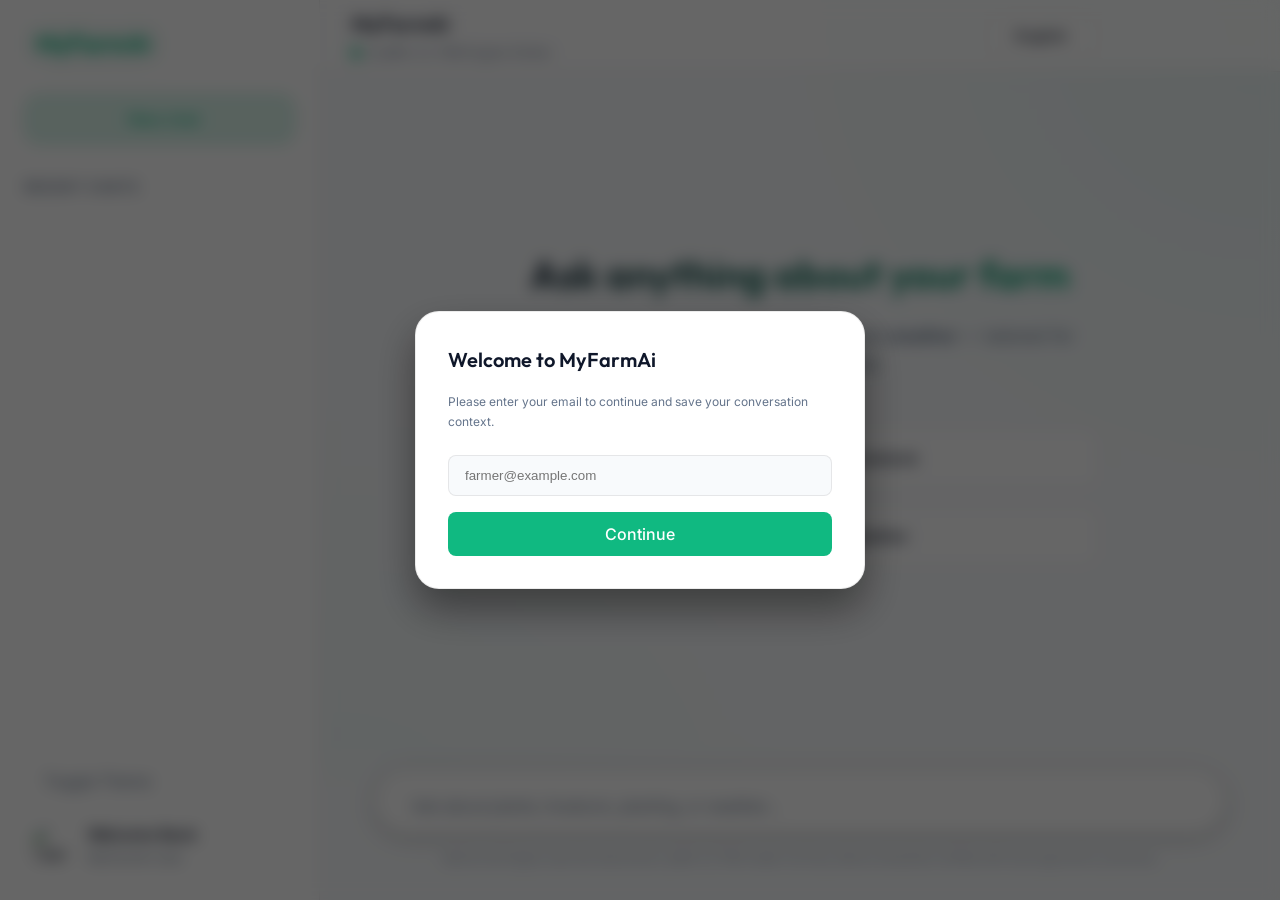
==== index.html @ cdbda63a "update" ====
<!DOCTYPE html>
<html lang="en">

<head>
    <meta charset="UTF-8">
    <meta name="viewport" content="width=device-width, initial-scale=1.0">
    <title>MyFarmAi | AI Engine</title>
    <meta name="description" content="Advanced AI assistant for Nigerian farmers and consumers.">
    <!-- Google Fonts -->
    <link rel="preconnect" href="https://fonts.googleapis.com">
    <link rel="preconnect" href="https://fonts.gstatic.com" crossorigin>
    <link
        href="https://fonts.googleapis.com/css2?family=Outfit:wght@300;400;500;600;700&family=Inter:wght@300;400;500;600&display=swap"
        rel="stylesheet">
    <!-- PWA Support -->
    <link rel="manifest" href="manifest.json">
    <meta name="theme-color" content="#064e3b">
    <link rel="icon" type="image/png" href="../../images/icon-192.png">

    <!-- iOS Support -->
    <meta name="apple-mobile-web-app-capable" content="yes">
    <meta name="apple-mobile-web-app-status-bar-style" content="black-translucent">
    <meta name="apple-mobile-web-app-title" content="MyFarmAi">
    <link rel="apple-touch-icon" href="../../images/icon-192.png">

    <!-- Phosphor Icons -->
    <script src="https://unpkg.com/@phosphor-icons/web"></script>
    <link rel="stylesheet" href="style.css">
</head>

<body>
    <div class="app-layout">
        <!-- Sidebar -->
        <aside class="sidebar" id="sidebar">
            <div class="sidebar-header">
                <div class="logo">
                    <i class="ph-fill ph-plant"></i>
                    <span>MyFarmAi</span>
                </div>
            </div>

            <button class="new-chat-btn" id="new-chat-btn">
                <i class="ph ph-plus"></i>
                <span>New chat</span>
            </button>

            <div class="sidebar-content">
                <div class="section-title">Recent Chats</div>
                <ul class="chat-history-list" id="chat-history-list">
                    <!-- History injected here -->
                </ul>
            </div>

            <div class="sidebar-footer">
                <button class="settings-btn" id="theme-toggle">
                    <i class="ph ph-moon"></i>
                    <span>Toggle Theme</span>
                </button>
                <div class="user-profile">
                    <img id="user-avatar" src="https://ui-avatars.com/api/?name=User&background=10b981&color=fff"
                        alt="User">
                    <div class="user-info">
                        <span class="user-name" id="user-name-display">Welcome Back</span>
                        <span class="user-role" id="user-email-display">MyFarmAi User</span>
                    </div>
                </div>
            </div>
        </aside>

        <!-- Main Chat Area -->
        <main class="chat-main">
            <!-- Header -->
            <header class="chat-header">
                <button class="mobile-menu-btn" id="mobile-menu-btn">
                    <i class="ph ph-list"></i>
                </button>
                <div class="header-title">
                    <h1 id="current-chat-title">MyFarmAi</h1>
                    <span class="status-indicator">
                        <span class="status-dot"></span>
                        LLaMA 3.3 70B Engine Online
                    </span>
                </div>
                <div class="header-actions">
                    <div class="lang-selector-wrapper custom-dropdown" id="lang-dropdown">
                        <div class="dropdown-selected" id="dropdown-selected">
                            <i class="ph ph-globe" style="color: var(--accent-glow);"></i>
                            <span id="dropdown-text">English</span>
                            <i class="ph-bold ph-caret-down caret"></i>
                        </div>
                        <ul class="dropdown-options" id="dropdown-options">
                            <li data-value="English" data-icon="ph-globe" class="active">
                                <i class="ph ph-globe"></i> English
                            </li>
                            <li data-value="Pidgin English" data-icon="ph-chats">
                                <i class="ph ph-chats"></i> Pidgin English
                            </li>
                            <li data-value="Yoruba" data-icon="ph-users-three">
                                <i class="ph ph-users-three"></i> Yoruba
                            </li>
                            <li data-value="Mix Language" data-icon="ph-translate">
                                <i class="ph ph-translate"></i> Mix Language
                            </li>
                        </ul>
                        <input type="hidden" id="language-selector" value="English">
                    </div>
                    <button class="icon-btn" id="share-chat-btn" title="Share Chat"><i
                            class="ph ph-share-network"></i></button>
                    <button class="icon-btn" title="Export Chat"><i class="ph ph-export"></i></button>
                    <button class="icon-btn" title="Settings"><i class="ph ph-gear"></i></button>
                </div>
            </header>

            <!-- Chat Messages Container -->
            <div class="chat-container" id="chat-container">
                <div class="welcome-screen" id="welcome-screen">
                    <div class="welcome-icon">
                        <i class="ph-fill ph-sparkle"></i>
                    </div>
                    <h2>Ask anything about your farm</h2>
                    <p>Get help on <strong>crops</strong>, <strong>livestock</strong>, <strong>planting</strong>, and <strong>weather</strong> — tailored for Nigerian agriculture.</p>

                    <div class="suggestion-grid">
                        <button class="suggestion-card"
                            onclick="setInput('What are common leaf diseases on tomato plants in Nigeria and how can I treat them safely before harvest?')">
                            <i class="ph ph-plant"></i>
                            <span>Plants &amp; crops</span>
                        </button>
                        <button class="suggestion-card"
                            onclick="setInput('What feeding and housing tips help keep layer chickens healthy during the harmattan season?')">
                            <i class="ph ph-cow"></i>
                            <span>Livestock</span>
                        </button>
                        <button class="suggestion-card"
                            onclick="setInput('What soil preparation and spacing should I use for maize planting at the start of the rainy season?')">
                            <i class="ph ph-seedling"></i>
                            <span>Planting</span>
                        </button>
                        <button class="suggestion-card"
                            onclick="setInput('How should I adjust irrigation and field work if the forecast shows a shorter rainy season this year?')">
                            <i class="ph ph-cloud-rain"></i>
                            <span>Weather</span>
                        </button>
                    </div>
                </div>

                <div class="messages-wrapper" id="messages-wrapper">
                    <!-- Messages will be injected here -->
                </div>
            </div>

            <!-- Input Area -->
            <div class="input-area">
                <div class="input-container">
                    <button class="input-action-btn" title="Attach file (Coming soon)">
                        <i class="ph ph-paperclip"></i>
                    </button>
                    <textarea id="chat-input"
                        placeholder="Ask about plants, livestock, planting, or weather..." rows="1"></textarea>
                    <button class="send-btn" id="send-btn" disabled>
                        <i class="ph-fill ph-paper-plane-right"></i>
                    </button>
                </div>
                <div class="input-footer text-xs text-muted">
                    MyFarmAi Engine uses the advanced LLaMA 3.3 70B model via Groq. Advice should be verified with
                    local agronomic practices.
                </div>
            </div>
        </main>
    </div>

    <!-- Overlay for mobile sidebar -->
    <div class="sidebar-overlay" id="sidebar-overlay"></div>

    <!-- Auth Modal -->
    <div class="share-modal-backdrop" id="auth-modal">
        <div class="share-modal-content">
            <div class="share-header">
                <h3>Welcome to MyFarmAi</h3>
            </div>
            <p class="text-muted text-xs mb-2">Please enter your email to continue and save your conversation context.
            </p>
            <div class="share-link-box" style="flex-direction: column;">
                <input type="email" id="auth-email-input" placeholder="farmer@example.com" class="auth-input"
                    style="width: 100%; border: 1px solid var(--border-subtle); background: var(--bg-main); color: var(--text-primary); padding: 0.75rem 1rem; border-radius: var(--radius-sm); margin-bottom: 0.5rem; outline: none;">
                <button id="auth-submit-btn" class="btn-primary" style="width: 100%; padding: 0.75rem 1rem;">Continue</button>
            </div>
        </div>
    </div>

    <!-- Share Modal -->
    <div class="share-modal-backdrop" id="share-modal">
        <div class="share-modal-content">
            <div class="share-header">
                <h3>Share Chat</h3>
                <button class="close-share-btn"
                    onclick="document.getElementById('share-modal').classList.remove('active')">
                    <i class="ph-bold ph-x"></i>
                </button>
            </div>
            <p class="text-muted text-xs mb-2">Anyone with this link will be able to view this conversation.</p>
            <div class="share-link-box">
                <input type="text" id="share-link-input" readonly value="Generating link...">
                <button id="copy-share-btn" class="btn-primary">Copy</button>
            </div>
            <div class="toast" id="copy-toast">Link copied to clipboard!</div>
        </div>
    </div>

    <script src="app.js"></script>
    <script>
        if ('serviceWorker' in navigator) {
            window.addEventListener('load', () => {
                navigator.serviceWorker.register('./sw.js')
                    .then(reg => console.log('AI Engine SW Registered'))
                    .catch(err => console.log('AI Engine SW Failed', err));
            });
        }
    </script>
</body>

</html>
---- style.css ----
/* --- CSS Custom Properties --- */
:root {
    /* Color Palette - DEFAULT LIGHT THEME */
    --bg-main: #f8fafc;
    --bg-secondary: #ffffff;
    --bg-panel: rgba(255, 255, 255, 0.8);
    --border-subtle: rgba(0, 0, 0, 0.08);
    --border-highlight: rgba(16, 185, 129, 0.3);
    --text-primary: #0f172a;
    --text-secondary: #64748b;
    --accent-glow: #10b981;
    --accent-glow-subtle: rgba(16, 185, 129, 0.15);
    --accent-glow-hover: rgba(16, 185, 129, 0.3);

    /* Typography */
    --font-heading: 'Outfit', sans-serif;
    --font-body: 'Inter', sans-serif;

    /* Dimensions */
    --sidebar-width: 320px;
    --header-height: 72px;

    /* Radii */
    --radius-sm: 8px;
    --radius-md: 16px;
    --radius-lg: 24px;
    --radius-xl: 32px;
}

body.dark-theme {
    --bg-main: #0b110e;
    --bg-secondary: #131d18;
    --bg-panel: rgba(19, 29, 24, 0.7);
    --border-subtle: rgba(255, 255, 255, 0.08);
    --border-highlight: rgba(16, 185, 129, 0.2);
    --text-primary: #f0fdf4;
    --text-secondary: #9ca3af;
}

/* --- Base --- */
* {
    margin: 0;
    padding: 0;
    box-sizing: border-box;
}

body {
    background-color: var(--bg-main);
    color: var(--text-primary);
    font-family: var(--font-body);
    font-size: 16px;
    line-height: 1.6;
    height: 100vh;
    overflow-y: auto;
    /* App-like feel */
    transition: background-color 0.4s ease, color 0.4s ease;
}

/* --- Typography --- */
h1,
h2,
h3,
h4,
h5,
h6,
.logo {
    font-family: var(--font-heading);
    font-weight: 600;
}

a {
    color: var(--accent-glow);
    text-decoration: none;
}

a:hover {
    text-decoration: underline;
}

button {
    font-family: var(--font-body);
    font-size: 1rem;
    cursor: pointer;
    border: none;
    background: none;
    color: inherit;
}

button:focus {
    outline: none;
}

/* --- Layout --- */
.app-layout {
    display: flex;
    height: 100vh;
    width: 100vw;
}

/* --- Sidebar --- */
.sidebar {
    width: var(--sidebar-width);
    height: 100%;
    background-color: var(--bg-secondary);
    border-right: 1px solid var(--border-subtle);
    display: flex;
    flex-direction: column;
    padding: 1.5rem;
    transition: transform 0.3s ease;
    z-index: 50;
}

.sidebar-header {
    display: flex;
    align-items: center;
    justify-content: space-between;
    margin-bottom: 2rem;
}

.logo {
    display: flex;
    align-items: center;
    gap: 0.75rem;
    font-size: 1.5rem;
    color: var(--accent-glow);
    text-shadow: 0 0 20px rgba(16, 185, 129, 0.5);
}

.logo i {
    font-size: 1.8rem;
}

.new-chat-btn {
    width: 100%;
    display: flex;
    align-items: center;
    justify-content: center;
    gap: 0.5rem;
    background: var(--accent-glow-subtle);
    border: 1px solid var(--border-highlight);
    color: var(--accent-glow);
    padding: 0.85rem;
    border-radius: var(--radius-md);
    font-weight: 500;
    transition: all 0.2s ease;
    backdrop-filter: blur(10px);
}

.new-chat-btn:hover {
    background: var(--accent-glow-hover);
    transform: translateY(-2px);
    box-shadow: 0 8px 16px rgba(16, 185, 129, 0.1);
}

.sidebar-content {
    flex: 1;
    overflow-y: auto;
    margin-top: 2rem;
    /* Custom Scrollbar */
}

.sidebar-content::-webkit-scrollbar {
    width: 6px;
}

.sidebar-content::-webkit-scrollbar-track {
    background: transparent;
}

.sidebar-content::-webkit-scrollbar-thumb {
    background: var(--border-subtle);
    border-radius: 10px;
}

.section-title {
    font-size: 0.875rem;
    color: var(--text-secondary);
    text-transform: uppercase;
    letter-spacing: 0.05em;
    font-weight: 600;
    margin-bottom: 1rem;
}

.chat-history-list {
    list-style: none;
    display: flex;
    flex-direction: column;
    gap: 0.5rem;
}

.chat-history-item {
    display: flex;
    align-items: center;
    gap: 0.75rem;
    padding: 0.75rem 1rem;
    border-radius: var(--radius-sm);
    color: var(--text-secondary);
    font-size: 0.95rem;
    transition: all 0.2s;
    cursor: pointer;
}

.chat-history-item:hover,
.chat-history-item.active {
    background: var(--bg-panel);
    color: var(--text-primary);
}

.sidebar-footer {
    margin-top: auto;
    padding-top: 1.5rem;
    border-top: 1px solid var(--border-subtle);
    display: flex;
    flex-direction: column;
    gap: 1rem;
}

.settings-btn {
    display: flex;
    align-items: center;
    gap: 0.75rem;
    padding: 0.5rem;
    color: var(--text-secondary);
    transition: color 0.2s;
    justify-content: flex-start;
}

.settings-btn:hover {
    color: var(--text-primary);
}

.user-profile {
    display: flex;
    align-items: center;
    gap: 1rem;
    padding: 0.5rem;
    border-radius: var(--radius-sm);
    transition: background 0.2s;
    cursor: pointer;
}

.user-profile:hover {
    background: var(--bg-panel);
}

.user-profile img {
    border-radius: 50%;
    width: 40px;
    height: 40px;
}

.user-info {
    display: flex;
    flex-direction: column;
}

.user-name {
    font-weight: 600;
    font-size: 0.95rem;
}

.user-role {
    font-size: 0.8rem;
    color: var(--text-secondary);
}


/* --- Main Chat Area --- */
.chat-main {
    flex: 1;
    display: flex;
    flex-direction: column;
    position: relative;
    background: radial-gradient(circle at top right, rgba(16, 185, 129, 0.05) 0%, transparent 40%),
        radial-gradient(circle at bottom left, rgba(16, 185, 129, 0.03) 0%, transparent 40%);
}

.chat-header {
    height: var(--header-height);
    display: flex;
    align-items: center;
    justify-content: space-between;
    padding: 0 2rem;
    border-bottom: 1px solid var(--border-subtle);
    background: var(--bg-panel);
    backdrop-filter: blur(12px);
    -webkit-backdrop-filter: blur(12px);
    z-index: 10;
}

.header-title h1 {
    font-size: 1.25rem;
    margin-bottom: 0.2rem;
}

.status-indicator {
    display: flex;
    align-items: center;
    gap: 0.5rem;
    font-size: 0.8rem;
    color: var(--text-secondary);
}

.status-dot {
    width: 8px;
    height: 8px;
    background: var(--accent-glow);
    border-radius: 50%;
    box-shadow: 0 0 10px var(--accent-glow);
    animation: pulse 2s infinite;
}

@keyframes pulse {
    0% {
        box-shadow: 0 0 0 0 rgba(16, 185, 129, 0.4);
    }

    70% {
        box-shadow: 0 0 0 6px rgba(16, 185, 129, 0);
    }

    100% {
        box-shadow: 0 0 0 0 rgba(16, 185, 129, 0);
    }
}

.header-actions {
    display: flex;
    gap: 0.5rem;
    align-items: center;
}

.lang-selector-wrapper {
    position: relative;
    display: flex;
    align-items: center;
    margin-right: 0.5rem;
}

.custom-dropdown {
    user-select: none;
}

.dropdown-selected {
    display: flex;
    align-items: center;
    gap: 0.5rem;
    background: var(--bg-panel);
    border: 1px solid var(--border-subtle);
    border-radius: var(--radius-md);
    padding: 0.5rem 1rem;
    font-family: var(--font-body);
    font-size: 0.9rem;
    font-weight: 500;
    cursor: pointer;
    height: 40px;
    transition: all 0.3s ease;
    color: var(--text-primary);
}

.dropdown-selected:hover {
    border-color: var(--border-highlight);
    background: var(--accent-glow-subtle);
}

.dropdown-selected.open {
    border-color: var(--accent-glow);
    box-shadow: 0 0 0 2px rgba(16, 185, 129, 0.2);
}

.dropdown-selected .caret {
    margin-left: 0.25rem;
    color: var(--text-secondary);
    transition: transform 0.3s ease;
}

.dropdown-selected.open .caret {
    transform: rotate(180deg);
}

.dropdown-options {
    position: absolute;
    top: calc(100% + 0.5rem);
    right: 0;
    min-width: 170px;
    background: var(--bg-secondary);
    border: 1px solid var(--border-subtle);
    border-radius: var(--radius-md);
    box-shadow: 0 4px 20px rgba(0, 0, 0, 0.2);
    list-style: none;
    padding: 0.5rem 0;
    z-index: 100;
    opacity: 0;
    pointer-events: none;
    transform: translateY(-10px);
    transition: all 0.2s ease;
}

.dropdown-options.show {
    opacity: 1;
    pointer-events: auto;
    transform: translateY(0);
}

.dropdown-options li {
    padding: 0.5rem 1rem;
    display: flex;
    align-items: center;
    gap: 0.5rem;
    cursor: pointer;
    transition: background 0.2s, color 0.2s;
    font-size: 0.9rem;
    color: var(--text-secondary);
}

.dropdown-options li:hover,
.dropdown-options li.active {
    background: var(--bg-panel);
    color: var(--text-primary);
}

.dropdown-options li i {
    font-size: 1.1rem;
    color: var(--accent-glow);
}

.icon-btn {
    width: 40px;
    height: 40px;
    border-radius: 50%;
    display: flex;
    align-items: center;
    justify-content: center;
    color: var(--text-secondary);
    transition: all 0.2s;
    font-size: 1.2rem;
}

.icon-btn:hover {
    background: var(--bg-panel);
    color: var(--text-primary);
}


/* --- Chat Container --- */
.chat-container {
    flex: 1;
    overflow-y: auto;
    padding: 2rem;
    display: flex;
    flex-direction: column;
    gap: 2rem;
    scroll-behavior: smooth;
    position: relative;
    /* Custom Scrollbar */
}

.chat-container::-webkit-scrollbar {
    width: 8px;
}

.chat-container::-webkit-scrollbar-track {
    background: transparent;
}

.chat-container::-webkit-scrollbar-thumb {
    background: var(--border-subtle);
    border-radius: 10px;
}


/* --- Welcome Screen --- */
.welcome-screen {
    display: flex;
    flex-direction: column;
    align-items: center;
    justify-content: center;
    text-align: center;
    height: 100%;
    max-width: 800px;
    margin: 0 auto;
    animation: fadeUp 0.6s ease-out;
}

@keyframes fadeUp {
    from {
        opacity: 0;
        transform: translateY(20px);
    }

    to {
        opacity: 1;
        transform: translateY(0);
    }
}

.welcome-icon {
    font-size: 4rem;
    color: var(--accent-glow);
    margin-bottom: 1.5rem;
    filter: drop-shadow(0 0 20px rgba(16, 185, 129, 0.4));
}

.welcome-screen h2 {
    font-size: 2.5rem;
    margin-bottom: 1rem;
    background: linear-gradient(135deg, #0f172a 0%, var(--accent-glow) 100%);
    -webkit-background-clip: text;
    background-clip: text;
    -webkit-text-fill-color: transparent;
}

body.dark-theme .welcome-screen h2 {
    background: linear-gradient(135deg, #f0fdf4 0%, var(--accent-glow) 100%);
    -webkit-background-clip: text;
    background-clip: text;
    -webkit-text-fill-color: transparent;
}

.welcome-screen p {
    color: var(--text-secondary);
    font-size: 1.1rem;
    max-width: 600px;
    margin-bottom: 3rem;
}

.suggestion-grid {
    display: grid;
    grid-template-columns: repeat(2, 1fr);
    gap: 1rem;
    width: 100%;
}

.suggestion-card {
    background: var(--bg-panel);
    border: 1px solid var(--border-subtle);
    padding: 1.25rem;
    border-radius: var(--radius-md);
    display: flex;
    align-items: center;
    gap: 1rem;
    text-align: left;
    transition: all 0.3s cubic-bezier(0.4, 0, 0.2, 1);
    backdrop-filter: blur(10px);
}

.suggestion-card i {
    font-size: 1.5rem;
    color: var(--accent-glow);
    opacity: 0.8;
}

.suggestion-card span {
    font-weight: 500;
}

.suggestion-card:hover {
    transform: translateY(-4px);
    border-color: var(--border-highlight);
    background: var(--accent-glow-subtle);
    box-shadow: 0 10px 25px rgba(0, 0, 0, 0.1);
}

/* --- Messages wrapper --- */
.messages-wrapper {
    display: flex;
    flex-direction: column;
    gap: 1.5rem;
    max-width: 850px;
    margin: 0 auto;
    width: 100%;
}

/* --- Single Message Bubble --- */
.message {
    display: flex;
    gap: 1.25rem;
    animation: messageEnter 0.4s cubic-bezier(0.175, 0.885, 0.32, 1.275) forwards;
    opacity: 0;
    transform: translateY(15px);
}

@keyframes messageEnter {
    to {
        opacity: 1;
        transform: translateY(0);
    }
}

.message.user {
    flex-direction: row-reverse;
}

.avatar {
    width: 36px;
    height: 36px;
    border-radius: var(--radius-sm);
    display: flex;
    align-items: center;
    justify-content: center;
    flex-shrink: 0;
    font-size: 1.2rem;
}

.ai-avatar {
    background: var(--accent-glow-subtle);
    color: var(--accent-glow);
    border: 1px solid var(--border-highlight);
}

.user-avatar {
    background: #3b82f6;
    /* Blue for user to distinguish */
    color: white;
}

.message-content-box {
    padding: 1rem 1.25rem;
    border-radius: var(--radius-lg);
    line-height: 1.6;
    max-width: 80%;
    word-wrap: break-word;
}

.message-content-box p {
    margin-bottom: 0.75rem;
}

.message-content-box p:last-child {
    margin-bottom: 0;
}

.message-content-box ul,
.message-content-box ol {
    margin-left: 1.5rem;
    margin-bottom: 0.75rem;
}

.message-content-box strong {
    color: var(--accent-glow);
}

.message.ai .message-content-box {
    background: var(--bg-panel);
    border: 1px solid var(--border-subtle);
    border-top-left-radius: 4px;
    backdrop-filter: blur(8px);
}

.message.user .message-content-box {
    background: var(--bg-secondary);
    border: 1px solid var(--border-subtle);
    border-top-right-radius: 4px;
    /* Subtle glow for user message */
}

/* --- Loading Indicator --- */
.skeleton-loader {
    display: flex;
    flex-direction: column;
    gap: 0.75rem;
    width: 250px;
    max-width: 100%;
    padding: 0.25rem 0;
}

.skeleton-line {
    height: 12px;
    background: linear-gradient(90deg, rgba(255, 255, 255, 0.05) 25%, rgba(255, 255, 255, 0.1) 50%, rgba(255, 255, 255, 0.05) 75%);
    background-size: 200% 100%;
    border-radius: 4px;
    animation: skeleton-loading 1.5s infinite;
}

.skeleton-line.short {
    width: 60%;
}

.skeleton-line.medium {
    width: 85%;
}

body.light-theme .skeleton-line {
    background: linear-gradient(90deg, rgba(0, 0, 0, 0.05) 25%, rgba(0, 0, 0, 0.1) 50%, rgba(0, 0, 0, 0.05) 75%);
    background-size: 200% 100%;
}

@keyframes skeleton-loading {
    0% {
        background-position: 200% 0;
    }

    100% {
        background-position: -200% 0;
    }
}

/* --- Input Area --- */
.input-area {
    padding: 1.5rem 2rem 2rem;
    background: linear-gradient(to top, var(--bg-main) 70%, transparent);
}

.input-container {
    max-width: 850px;
    margin: 0 auto;
    background: var(--bg-secondary);
    border: 1px solid var(--border-subtle);
    border-radius: var(--radius-xl);
    display: flex;
    align-items: flex-end;
    padding: 0.75rem 1rem;
    gap: 0.75rem;
    transition: border-color 0.3s, box-shadow 0.3s;
    box-shadow: 0 4px 20px rgba(0, 0, 0, 0.2);
}

.input-container:focus-within {
    border-color: var(--accent-glow);
    box-shadow: 0 4px 25px rgba(16, 185, 129, 0.15);
}

textarea {
    flex: 1;
    background: none;
    border: none;
    color: var(--text-primary);
    font-family: var(--font-body);
    font-size: 1rem;
    resize: none;
    padding: 0.25rem 0;
    max-height: 150px;
    min-height: 24px;
}

textarea:focus {
    outline: none;
}

textarea::placeholder {
    color: var(--text-secondary);
}

.input-action-btn {
    padding: 0.25rem;
    color: var(--text-secondary);
    font-size: 1.4rem;
    transition: color 0.2s;
    margin-bottom: 2px;
}

.input-action-btn:hover {
    color: var(--text-primary);
}

.send-btn {
    background: var(--accent-glow);
    color: #fff;
    width: 36px;
    height: 36px;
    border-radius: 50%;
    display: flex;
    align-items: center;
    justify-content: center;
    transition: all 0.2s;
    font-size: 1.2rem;
    margin-bottom: 2px;
}

.send-btn:hover:not(:disabled) {
    transform: scale(1.05);
    box-shadow: 0 0 15px var(--accent-glow);
}

.send-btn:disabled {
    background: var(--bg-panel);
    color: var(--text-secondary);
    cursor: not-allowed;
    transform: scale(1);
    box-shadow: none;
}

.input-footer {
    text-align: center;
    margin-top: 1rem;
    opacity: 0.7;
}

.text-xs {
    font-size: 0.75rem;
}

.text-muted {
    color: var(--text-secondary);
}

/* --- Mobile Responsiveness --- */
.mobile-menu-btn {
    display: none;
    font-size: 1.5rem;
    color: var(--text-primary);
}

.sidebar-overlay {
    position: fixed;
    top: 0;
    left: 0;
    right: 0;
    bottom: 0;
    background: rgba(0, 0, 0, 0.5);
    backdrop-filter: blur(4px);
    z-index: 40;
    display: none;
    opacity: 0;
    transition: opacity 0.3s;
}

@media (max-width: 768px) {
    .app-layout {
        flex-direction: column;
    }

    .sidebar {
        position: fixed;
        left: 0;
        top: 0;
        transform: translateX(-100%);
    }

    .sidebar.open {
        transform: translateX(0);
    }

    .sidebar-overlay.show {
        display: block;
        opacity: 1;
    }

    .mobile-menu-btn {
        display: block;
    }

    .suggestion-grid {
        grid-template-columns: 1fr;
    }

    .welcome-screen h2 {
        font-size: 1.8rem;
    }

    .chat-header {
        padding: 0 1rem;
        gap: 1rem;
    }

    .input-area {
        padding: 1rem;
    }

    .message {
        flex-direction: column;
        gap: 0.5rem;
    }

    .message-content-box {
        max-width: 95%;
    }
}

/* --- Share Modal --- */
.share-modal-backdrop {
    position: fixed;
    top: 0;
    left: 0;
    right: 0;
    bottom: 0;
    background: rgba(0, 0, 0, 0.6);
    backdrop-filter: blur(8px);
    z-index: 100;
    display: flex;
    align-items: center;
    justify-content: center;
    opacity: 0;
    pointer-events: none;
    transition: all 0.3s ease;
}

.share-modal-backdrop.active {
    opacity: 1;
    pointer-events: auto;
}

.share-modal-content {
    background: var(--bg-secondary);
    border: 1px solid var(--border-subtle);
    padding: 2rem;
    border-radius: var(--radius-lg);
    width: 90%;
    max-width: 450px;
    transform: translateY(20px) scale(0.95);
    transition: all 0.3s cubic-bezier(0.175, 0.885, 0.32, 1.275);
    box-shadow: 0 20px 40px rgba(0, 0, 0, 0.4);
}

.share-modal-backdrop.active .share-modal-content {
    transform: translateY(0) scale(1);
}

.share-header {
    display: flex;
    justify-content: space-between;
    align-items: center;
    margin-bottom: 1rem;
}

.share-header h3 {
    font-size: 1.25rem;
    color: var(--text-primary);
}

.close-share-btn {
    font-size: 1.25rem;
    color: var(--text-secondary);
    transition: color 0.2s;
}

.close-share-btn:hover {
    color: var(--text-primary);
}

.share-link-box {
    display: flex;
    gap: 0.5rem;
    margin-top: 1.5rem;
}

#share-link-input {
    flex: 1;
    background: var(--bg-main);
    border: 1px solid var(--border-subtle);
    padding: 0.75rem 1rem;
    border-radius: var(--radius-sm);
    color: var(--text-primary);
    font-family: monospace;
    font-size: 0.85rem;
    transition: border-color 0.2s;
}

#share-link-input:focus {
    outline: none;
    border-color: var(--accent-glow);
}

.btn-primary {
    background: var(--accent-glow);
    color: #fff;
    border: none;
    padding: 0 1.25rem;
    border-radius: var(--radius-sm);
    font-weight: 500;
    cursor: pointer;
    transition: all 0.2s;
}

.btn-primary:hover {
    background: var(--accent-glow-hover);
    box-shadow: 0 0 15px rgba(16, 185, 129, 0.4);
}

/* Toast */
.toast {
    position: absolute;
    bottom: -40px;
    left: 50%;
    transform: translateX(-50%);
    background: var(--accent-glow);
    color: #fff;
    padding: 0.5rem 1rem;
    border-radius: 20px;
    font-size: 0.85rem;
    opacity: 0;
    transition: all 0.3s;
    pointer-events: none;
}

.toast.show {
    bottom: 20px;
    opacity: 1;
}
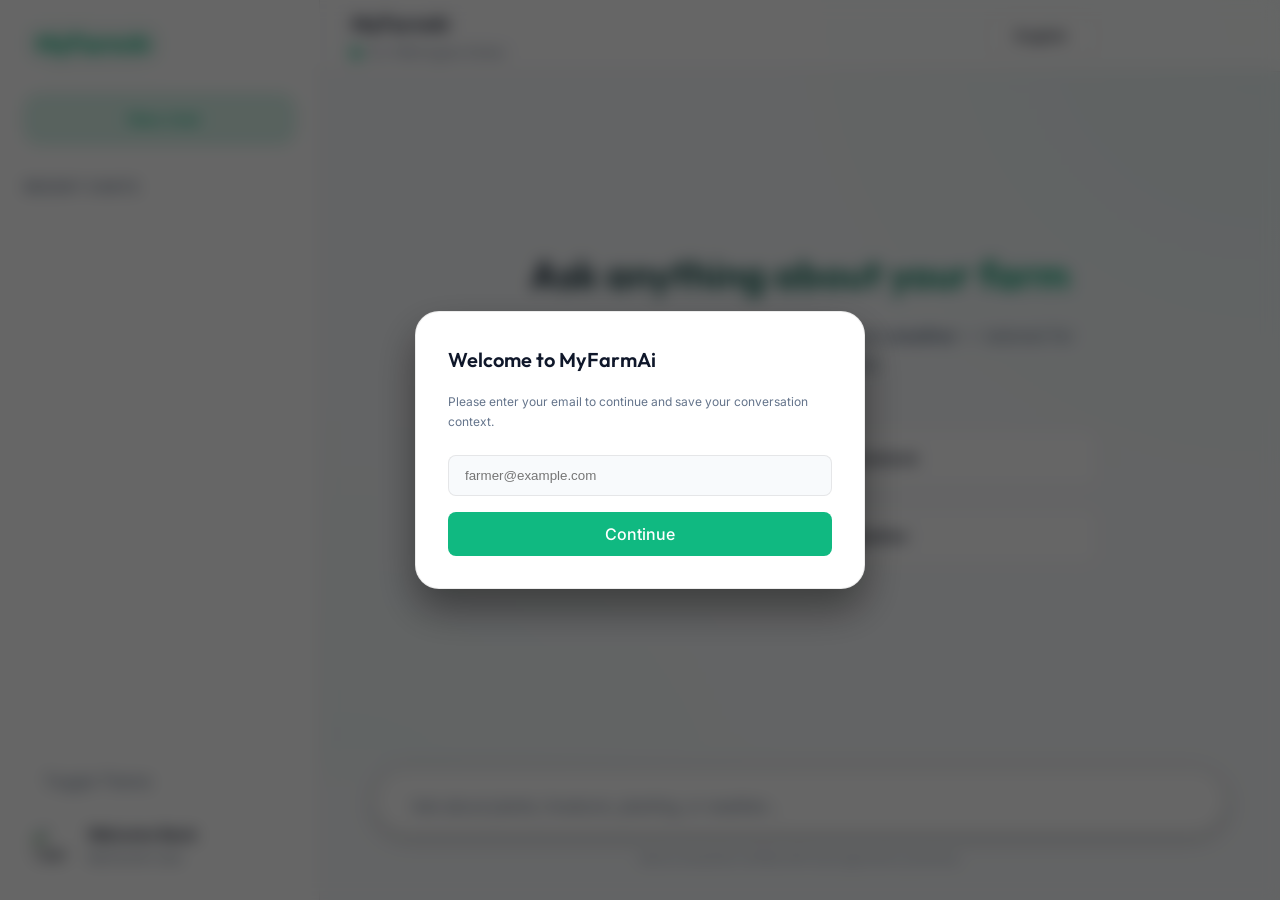
==== commit 44cc2c7d: "update" ====
--- a/index.html
+++ b/index.html
@@ -78,7 +78,7 @@
                     <h1 id="current-chat-title">MyFarmAi</h1>
                     <span class="status-indicator">
                         <span class="status-dot"></span>
-                        LLaMA 3.3 70B Engine Online
+                        3.3 70B Engine Online
                     </span>
                 </div>
                 <div class="header-actions">
@@ -162,7 +162,7 @@
                     </button>
                 </div>
                 <div class="input-footer text-xs text-muted">
-                    MyFarmAi Engine uses the advanced LLaMA 3.3 70B model via Groq. Advice should be verified with
+                   Advice should be verified with
                     local agronomic practices.
                 </div>
             </div>
--- a/style.css
+++ b/style.css
@@ -11,6 +11,10 @@
     --accent-glow: #10b981;
     --accent-glow-subtle: rgba(16, 185, 129, 0.15);
     --accent-glow-hover: rgba(16, 185, 129, 0.3);
+    /* Cursor-like response loading (light) */
+    --cursor-load-track: rgba(15, 23, 42, 0.06);
+    --cursor-load-shimmer: rgba(15, 23, 42, 0.14);
+    --cursor-load-shimmer-bright: rgba(15, 23, 42, 0.22);
 
     /* Typography */
     --font-heading: 'Outfit', sans-serif;
@@ -35,6 +39,9 @@
     --border-highlight: rgba(16, 185, 129, 0.2);
     --text-primary: #f0fdf4;
     --text-secondary: #9ca3af;
+    --cursor-load-track: rgba(255, 255, 255, 0.06);
+    --cursor-load-shimmer: rgba(255, 255, 255, 0.12);
+    --cursor-load-shimmer-bright: rgba(255, 255, 255, 0.2);
 }
 
 /* --- Base --- */
@@ -654,7 +661,137 @@
     /* Subtle glow for user message */
 }
 
-/* --- Loading Indicator --- */
+/* --- AI response loading (Cursor-style: thinking row + shimmer bars) --- */
+.message.ai-response-loading .ai-loading-surface {
+    padding: 1rem 1.15rem;
+    min-width: min(100%, 420px);
+    border: 1px solid var(--border-subtle);
+    border-left: 3px solid rgba(16, 185, 129, 0.35);
+    background: var(--bg-panel);
+    border-top-left-radius: 6px;
+    box-shadow: 0 1px 0 rgba(16, 185, 129, 0.06);
+}
+
+.cursor-style-loading {
+    display: flex;
+    flex-direction: column;
+    gap: 1rem;
+    width: 100%;
+}
+
+.cursor-thinking-row {
+    display: flex;
+    align-items: center;
+    gap: 0.35rem;
+    font-size: 0.8125rem;
+    font-weight: 500;
+    color: var(--text-secondary);
+    letter-spacing: 0.01em;
+}
+
+.cursor-thinking-label {
+    color: var(--text-secondary);
+}
+
+.cursor-thinking-dots {
+    display: inline-flex;
+    gap: 2px;
+    align-items: center;
+    height: 1em;
+}
+
+.cursor-thinking-dots span {
+    display: inline-block;
+    width: 4px;
+    height: 4px;
+    border-radius: 50%;
+    background: var(--accent-glow);
+    opacity: 0.35;
+    animation: cursor-dot-wave 1.05s ease-in-out infinite;
+}
+
+.cursor-thinking-dots span:nth-child(2) {
+    animation-delay: 0.15s;
+}
+
+.cursor-thinking-dots span:nth-child(3) {
+    animation-delay: 0.3s;
+}
+
+@keyframes cursor-dot-wave {
+    0%,
+    80%,
+    100% {
+        opacity: 0.25;
+        transform: translateY(0);
+    }
+
+    40% {
+        opacity: 1;
+        transform: translateY(-2px);
+    }
+}
+
+.cursor-shimmer-stack {
+    display: flex;
+    flex-direction: column;
+    gap: 0.55rem;
+    width: 100%;
+}
+
+.cursor-shimmer-line {
+    width: var(--w, 100%);
+    height: 11px;
+    border-radius: 6px;
+    background: var(--cursor-load-track);
+    position: relative;
+    overflow: hidden;
+}
+
+.cursor-shimmer-line::after {
+    content: '';
+    position: absolute;
+    inset: 0;
+    border-radius: inherit;
+    background: linear-gradient(
+        90deg,
+        transparent 0%,
+        var(--cursor-load-shimmer) 35%,
+        var(--cursor-load-shimmer-bright) 50%,
+        var(--cursor-load-shimmer) 65%,
+        transparent 100%
+    );
+    background-size: 220% 100%;
+    animation: cursor-bar-shimmer 1.35s ease-in-out infinite;
+}
+
+.cursor-shimmer-line:nth-child(1)::after {
+    animation-delay: 0s;
+}
+
+.cursor-shimmer-line:nth-child(2)::after {
+    animation-delay: 0.12s;
+}
+
+.cursor-shimmer-line:nth-child(3)::after {
+    animation-delay: 0.24s;
+}
+
+.cursor-shimmer-line:nth-child(4)::after {
+    animation-delay: 0.36s;
+}
+
+@keyframes cursor-bar-shimmer {
+    0% {
+        background-position: 100% 0;
+    }
+
+    100% {
+        background-position: -100% 0;
+    }
+}
+
+/* Legacy skeleton (unused by loader; kept for any old markup) */
 .skeleton-loader {
     display: flex;
     flex-direction: column;
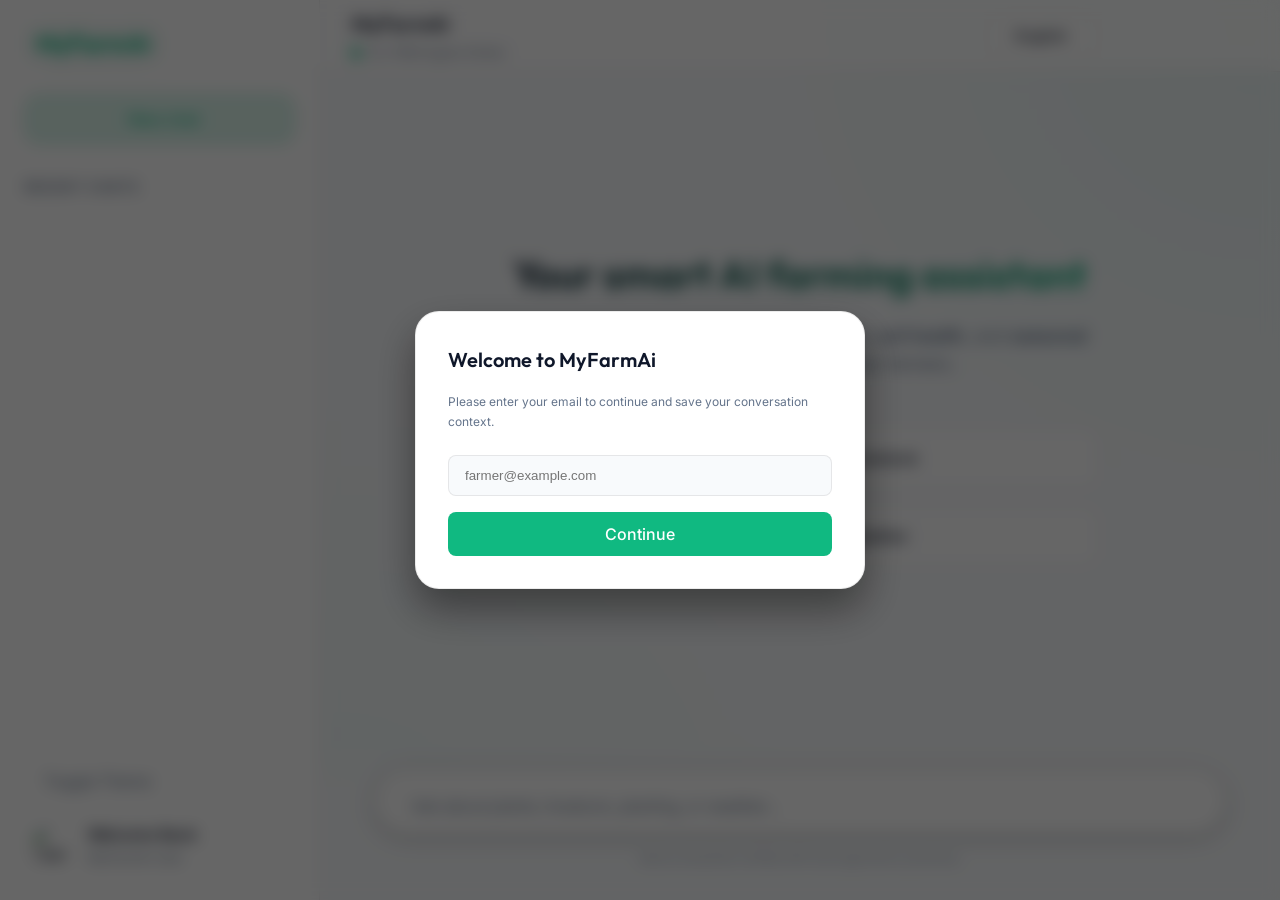
==== commit b0d5ae67: "upate" ====
--- a/index.html
+++ b/index.html
@@ -117,8 +117,8 @@
                     <div class="welcome-icon">
                         <i class="ph-fill ph-sparkle"></i>
                     </div>
-                    <h2>Ask anything about your farm</h2>
-                    <p>Get help on <strong>crops</strong>, <strong>livestock</strong>, <strong>planting</strong>, and <strong>weather</strong> — tailored for Nigerian agriculture.</p>
+                    <h2>Your smart AI farming assistant</h2>
+                    <p>Get practical guidance on <strong>crops</strong>, <strong>livestock</strong>, <strong>soil health</strong>, and <strong>seasonal planning</strong> — built for Nigerian farmers.</p>
 
                     <div class="suggestion-grid">
                         <button class="suggestion-card"
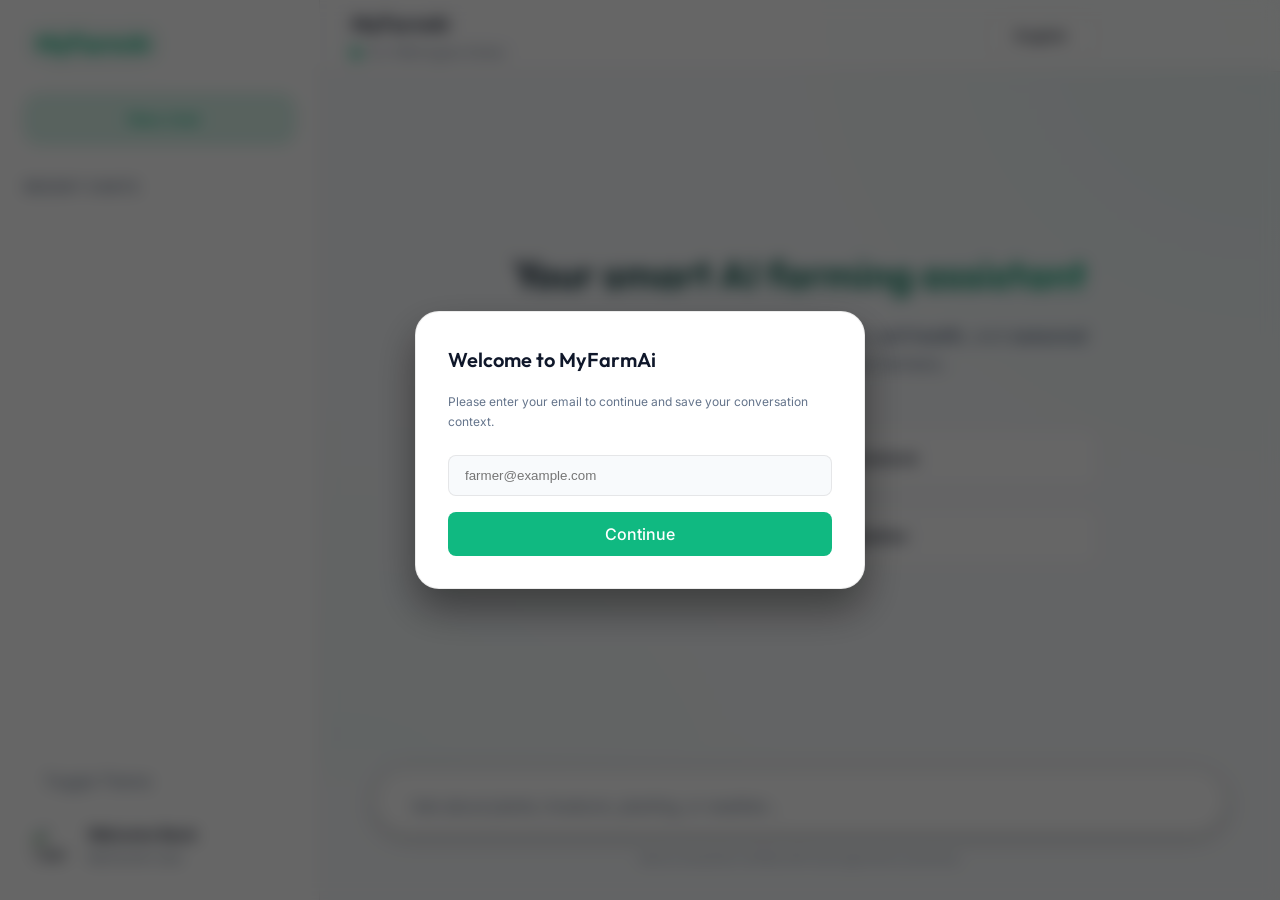
==== commit efb250a8: "update" ====
--- a/index.html
+++ b/index.html
@@ -118,7 +118,7 @@
                         <i class="ph-fill ph-sparkle"></i>
                     </div>
                     <h2>Your smart AI farming assistant</h2>
-                    <p>Get practical guidance on <strong>crops</strong>, <strong>livestock</strong>, <strong>soil health</strong>, and <strong>seasonal planning</strong> — built for Nigerian farmers.</p>
+                    <p>Get practical guidance on <strong>crops</strong>, <strong>livestock</strong>, <strong>soil health</strong>, and <strong>seasonal planning</strong>, built for Nigerian farmers.</p>
 
                     <div class="suggestion-grid">
                         <button class="suggestion-card"
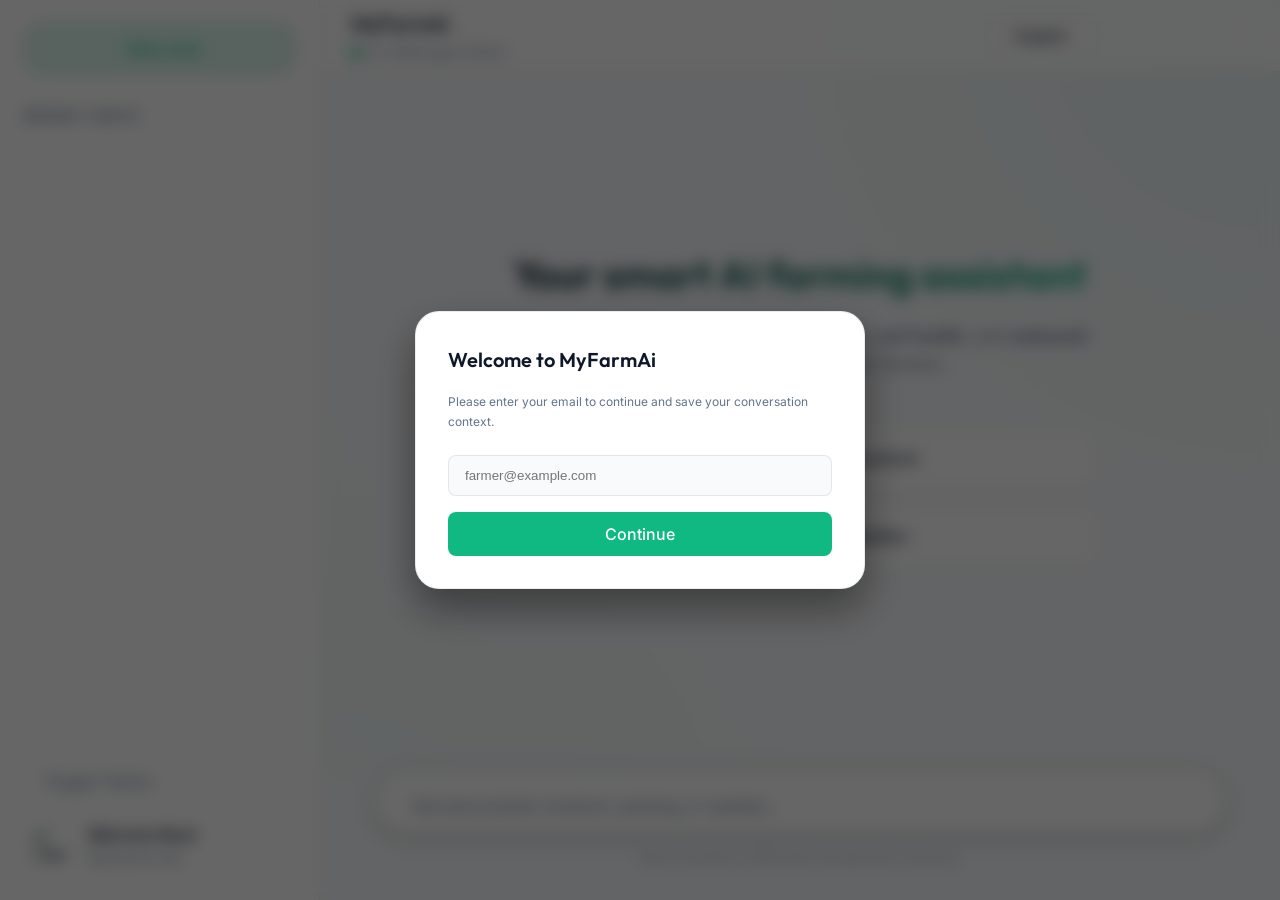
==== commit 12b6bc29: "update" ====
--- a/index.html
+++ b/index.html
@@ -32,12 +32,12 @@
     <div class="app-layout">
         <!-- Sidebar -->
         <aside class="sidebar" id="sidebar">
-            <div class="sidebar-header">
+            <!-- <div class="sidebar-header">
                 <div class="logo">
                     <i class="ph-fill ph-plant"></i>
                     <span>MyFarmAi</span>
                 </div>
-            </div>
+            </div> -->
 
             <button class="new-chat-btn" id="new-chat-btn">
                 <i class="ph ph-plus"></i>
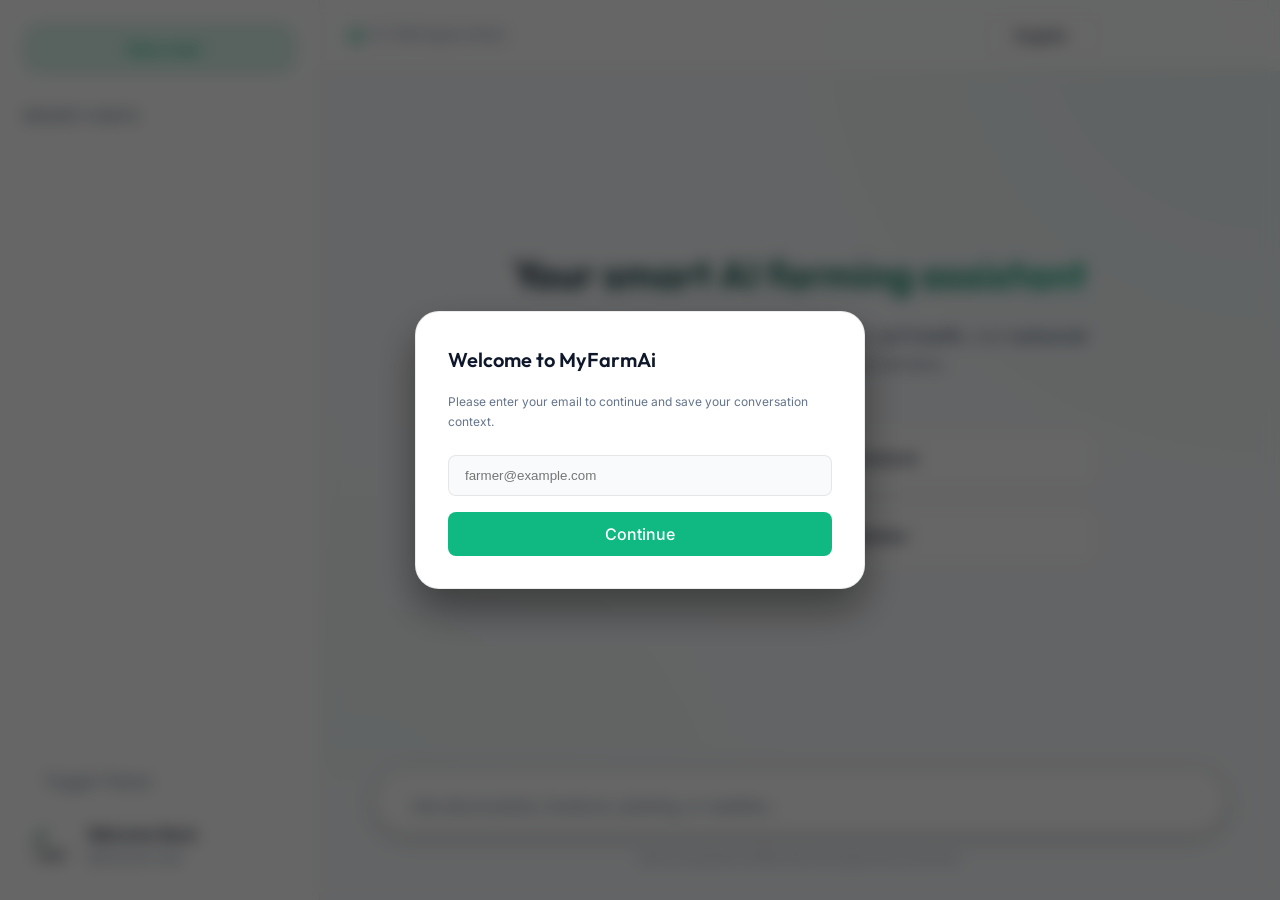
==== commit ac509ab3: "update" ====
--- a/index.html
+++ b/index.html
@@ -75,7 +75,7 @@
                     <i class="ph ph-list"></i>
                 </button>
                 <div class="header-title">
-                    <h1 id="current-chat-title">MyFarmAi</h1>
+                    <!-- <h1 id="current-chat-title">MyFarmAi</h1> -->
                     <span class="status-indicator">
                         <span class="status-dot"></span>
                         3.3 70B Engine Online
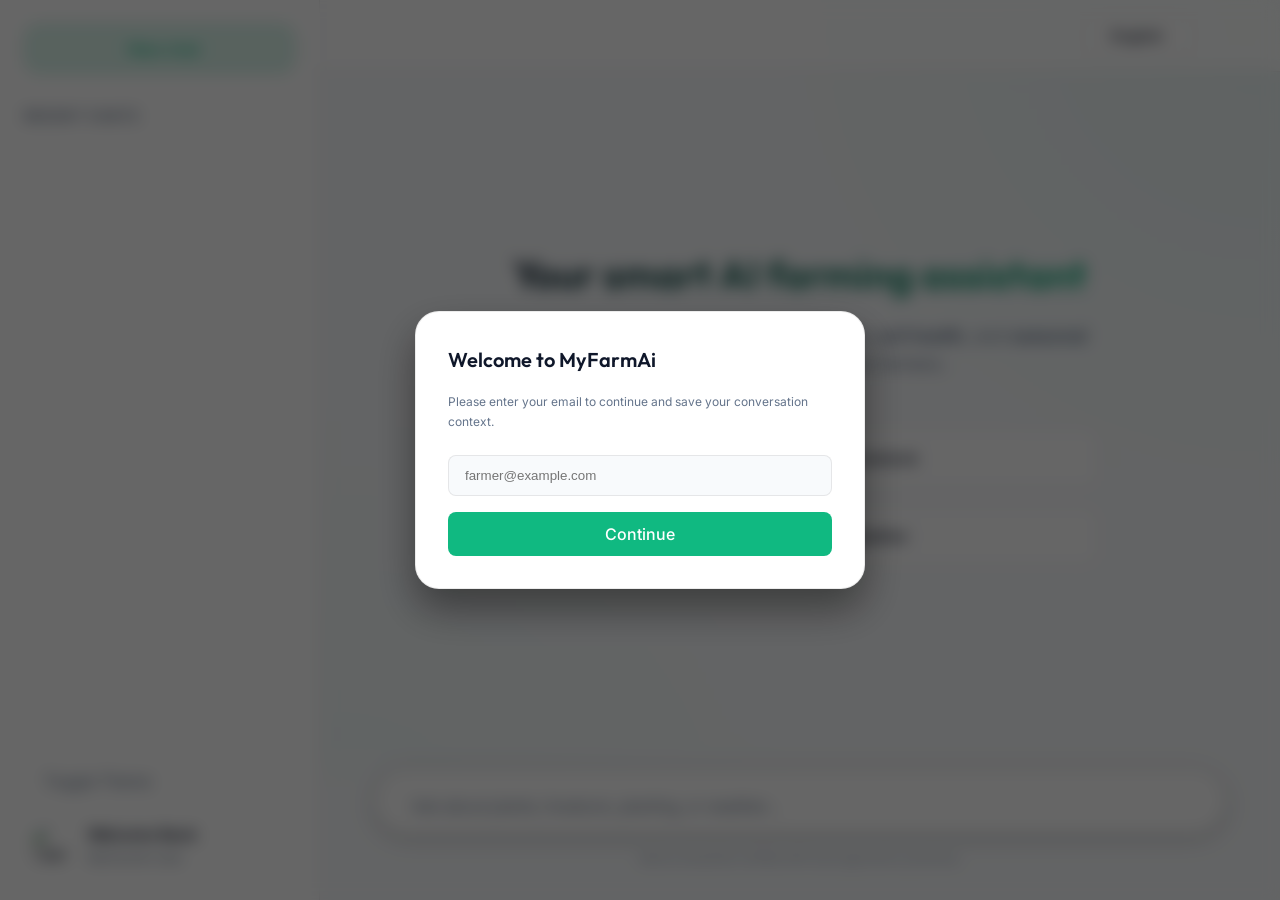
==== commit 9a4c57e2: "udae" ====
--- a/index.html
+++ b/index.html
@@ -76,10 +76,10 @@
                 </button>
                 <div class="header-title">
                     <!-- <h1 id="current-chat-title">MyFarmAi</h1> -->
-                    <span class="status-indicator">
+                    <!-- <span class="status-indicator">
                         <span class="status-dot"></span>
                         3.3 70B Engine Online
-                    </span>
+                    </span> -->
                 </div>
                 <div class="header-actions">
                     <div class="lang-selector-wrapper custom-dropdown" id="lang-dropdown">
@@ -104,10 +104,32 @@
                         </ul>
                         <input type="hidden" id="language-selector" value="English">
                     </div>
-                    <button class="icon-btn" id="share-chat-btn" title="Share Chat"><i
-                            class="ph ph-share-network"></i></button>
-                    <button class="icon-btn" title="Export Chat"><i class="ph ph-export"></i></button>
-                    <button class="icon-btn" title="Settings"><i class="ph ph-gear"></i></button>
+                    <div class="options-menu custom-dropdown" id="options-dropdown">
+                        <button class="icon-btn options-trigger" id="options-menu-btn" title="Options"
+                            aria-label="Open options menu">
+                            <i class="ph ph-dots-three-vertical"></i>
+                        </button>
+                        <ul class="dropdown-options options-dropdown-list" id="options-dropdown-options">
+                            <li>
+                                <button class="options-item" id="share-chat-btn" title="Share Chat">
+                                    <i class="ph ph-share-network"></i>
+                                    <span>Share Chat</span>
+                                </button>
+                            </li>
+                            <li>
+                                <button class="options-item" id="export-chat-btn" title="Export Chat">
+                                    <i class="ph ph-export"></i>
+                                    <span>Export Chat</span>
+                                </button>
+                            </li>
+                            <li>
+                                <button class="options-item" id="header-settings-btn" title="Settings">
+                                    <i class="ph ph-gear"></i>
+                                    <span>Settings</span>
+                                </button>
+                            </li>
+                        </ul>
+                    </div>
                 </div>
             </header>
 
--- a/style.css
+++ b/style.css
@@ -448,6 +448,39 @@
     color: var(--text-primary);
 }
 
+.options-menu {
+    position: relative;
+}
+
+.options-dropdown-list {
+    min-width: 190px;
+}
+
+.options-dropdown-list li {
+    padding: 0;
+}
+
+.options-item {
+    width: 100%;
+    display: flex;
+    align-items: center;
+    gap: 0.6rem;
+    padding: 0.6rem 1rem;
+    font-size: 0.9rem;
+    color: var(--text-secondary);
+    transition: background 0.2s, color 0.2s;
+}
+
+.options-item:hover {
+    background: var(--bg-panel);
+    color: var(--text-primary);
+}
+
+.options-item i {
+    font-size: 1.1rem;
+    color: var(--accent-glow);
+}
+
 
 /* --- Chat Container --- */
 .chat-container {
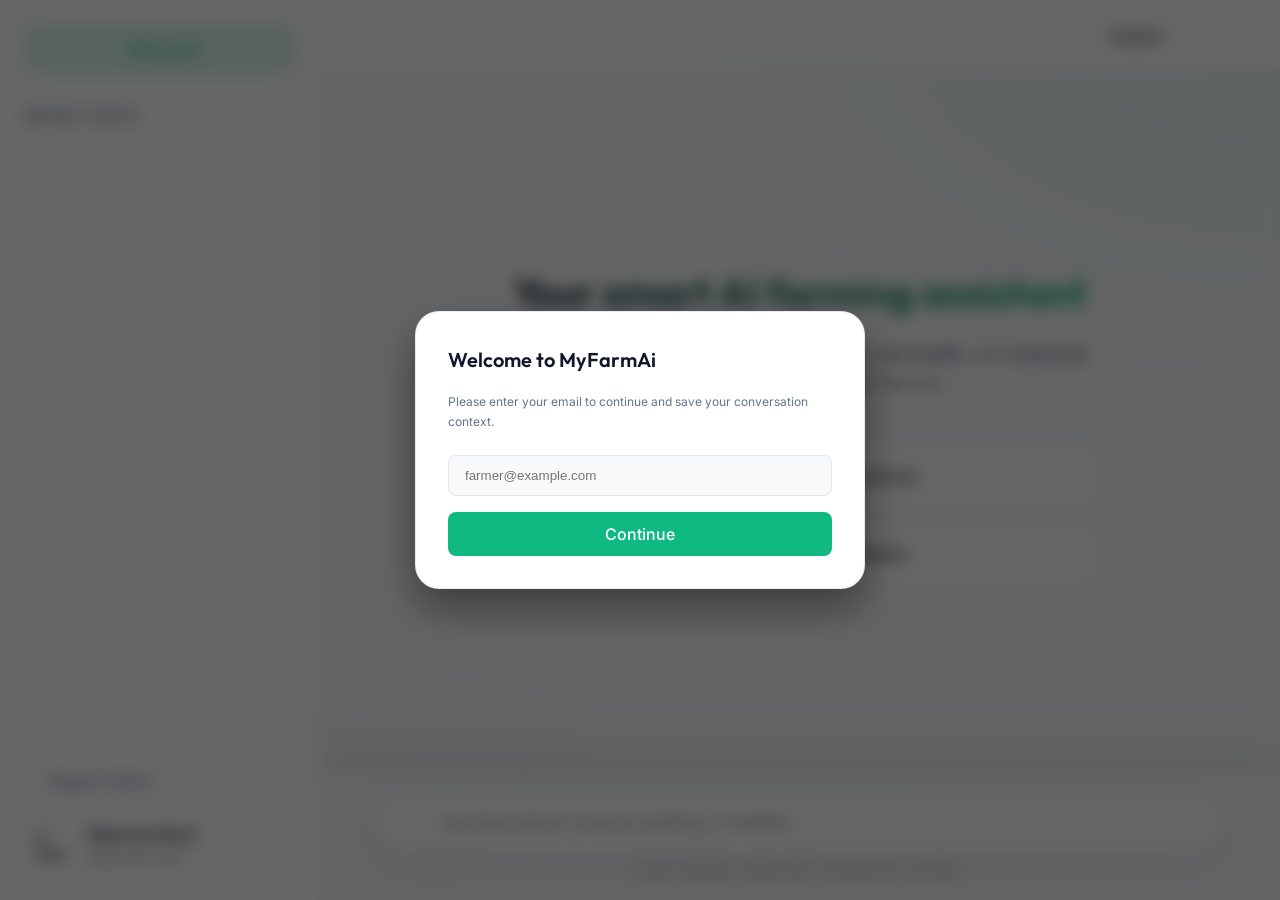
==== commit 07e8c0f4: "update" ====
--- a/index.html
+++ b/index.html
@@ -3,7 +3,7 @@
 
 <head>
     <meta charset="UTF-8">
-    <meta name="viewport" content="width=device-width, initial-scale=1.0">
+    <meta name="viewport" content="width=device-width, initial-scale=1.0, viewport-fit=cover">
     <title>MyFarmAi | AI Engine</title>
     <meta name="description" content="Advanced AI assistant for Nigerian farmers and consumers.">
     <!-- Google Fonts -->
@@ -171,21 +171,24 @@
                 </div>
             </div>
 
-            <!-- Input Area -->
-            <div class="input-area">
-                <div class="input-container">
-                    <button class="input-action-btn" title="Attach file (Coming soon)">
-                        <i class="ph ph-paperclip"></i>
-                    </button>
-                    <textarea id="chat-input"
-                        placeholder="Ask about plants, livestock, planting, or weather..." rows="1"></textarea>
-                    <button class="send-btn" id="send-btn" disabled>
-                        <i class="ph-fill ph-paper-plane-right"></i>
-                    </button>
-                </div>
-                <div class="input-footer text-xs text-muted">
-                   Advice should be verified with
-                    local agronomic practices.
+            <!-- Composer: fixed to bottom of main panel via flex; does not scroll with messages -->
+            <div class="input-area composer-dock" role="region" aria-label="Message composer">
+                <div class="input-area-inner">
+                    <div class="input-container">
+                        <button type="button" class="input-action-btn" title="Attach file (Coming soon)"
+                            aria-label="Attach file (coming soon)">
+                            <i class="ph ph-paperclip"></i>
+                        </button>
+                        <textarea id="chat-input"
+                            placeholder="Ask about plants, livestock, planting, or weather..." rows="1"
+                            aria-label="Message"></textarea>
+                        <button type="button" class="send-btn" id="send-btn" disabled aria-label="Send message">
+                            <i class="ph-fill ph-paper-plane-right"></i>
+                        </button>
+                    </div>
+                    <p class="input-footer text-xs text-muted">
+                        Advice should be verified with local agronomic practices.
+                    </p>
                 </div>
             </div>
         </main>
--- a/style.css
+++ b/style.css
@@ -29,9 +29,26 @@
     --radius-md: 16px;
     --radius-lg: 24px;
     --radius-xl: 32px;
+    --radius-pill: 9999px;
+    --dock-bg: rgba(248, 250, 252, 0.82);
+    --dock-border: rgba(0, 0, 0, 0.06);
+    --dock-shadow: 0 -1px 0 rgba(0, 0, 0, 0.04), 0 -24px 48px rgba(15, 23, 42, 0.06);
+    --composer-surface: #ffffff;
+    --composer-inset-shadow: inset 0 1px 0 rgba(255, 255, 255, 0.85);
+    --composer-outer-shadow: 0 0 0 1px rgba(15, 23, 42, 0.05), 0 2px 6px rgba(15, 23, 42, 0.04),
+        0 16px 40px rgba(15, 23, 42, 0.08);
+    --composer-focus-ring: 0 0 0 3px rgba(16, 185, 129, 0.22), 0 8px 28px rgba(16, 185, 129, 0.12);
 }
 
 body.dark-theme {
+    --composer-surface: #141f1a;
+    --composer-inset-shadow: inset 0 1px 0 rgba(255, 255, 255, 0.04);
+    --composer-outer-shadow: 0 0 0 1px rgba(255, 255, 255, 0.06), 0 4px 16px rgba(0, 0, 0, 0.35),
+        0 24px 56px rgba(0, 0, 0, 0.35);
+    --composer-focus-ring: 0 0 0 3px rgba(16, 185, 129, 0.25), 0 12px 36px rgba(16, 185, 129, 0.12);
+    --dock-bg: rgba(11, 17, 14, 0.88);
+    --dock-border: rgba(255, 255, 255, 0.07);
+    --dock-shadow: 0 -1px 0 rgba(255, 255, 255, 0.04), 0 -24px 56px rgba(0, 0, 0, 0.45);
     --bg-main: #0b110e;
     --bg-secondary: #131d18;
     --bg-panel: rgba(19, 29, 24, 0.7);
@@ -51,14 +68,21 @@
     box-sizing: border-box;
 }
 
+html {
+    height: 100%;
+}
+
 body {
     background-color: var(--bg-main);
     color: var(--text-primary);
     font-family: var(--font-body);
     font-size: 16px;
     line-height: 1.6;
-    height: 100vh;
-    overflow-y: auto;
+    height: 100%;
+    min-height: 100dvh;
+    overflow: hidden;
+    -webkit-font-smoothing: antialiased;
+    -moz-osx-font-smoothing: grayscale;
     /* App-like feel */
     transition: background-color 0.4s ease, color 0.4s ease;
 }
@@ -100,14 +124,19 @@
 /* --- Layout --- */
 .app-layout {
     display: flex;
-    height: 100vh;
-    width: 100vw;
+    height: 100%;
+    min-height: 0;
+    min-height: 100dvh;
+    width: 100%;
+    max-width: 100vw;
+    overflow: hidden;
 }
 
 /* --- Sidebar --- */
 .sidebar {
     width: var(--sidebar-width);
     height: 100%;
+    min-height: 0;
     background-color: var(--bg-secondary);
     border-right: 1px solid var(--border-subtle);
     display: flex;
@@ -274,24 +303,29 @@
 
 /* --- Main Chat Area --- */
 .chat-main {
-    flex: 1;
+    flex: 1 1 auto;
+    min-width: 0;
+    min-height: 0;
     display: flex;
     flex-direction: column;
     position: relative;
-    background: radial-gradient(circle at top right, rgba(16, 185, 129, 0.05) 0%, transparent 40%),
-        radial-gradient(circle at bottom left, rgba(16, 185, 129, 0.03) 0%, transparent 40%);
+    overflow: hidden;
+    background: radial-gradient(ellipse 120% 80% at 100% 0%, rgba(16, 185, 129, 0.07) 0%, transparent 55%),
+        radial-gradient(ellipse 100% 60% at 0% 100%, rgba(16, 185, 129, 0.04) 0%, transparent 50%),
+        var(--bg-main);
 }
 
 .chat-header {
+    flex-shrink: 0;
     height: var(--header-height);
     display: flex;
     align-items: center;
     justify-content: space-between;
     padding: 0 2rem;
     border-bottom: 1px solid var(--border-subtle);
-    background: var(--bg-panel);
-    backdrop-filter: blur(12px);
-    -webkit-backdrop-filter: blur(12px);
+    background: color-mix(in srgb, var(--bg-secondary) 88%, transparent);
+    backdrop-filter: blur(16px) saturate(1.2);
+    -webkit-backdrop-filter: blur(16px) saturate(1.2);
     z-index: 10;
 }
 
@@ -485,13 +519,18 @@
 /* --- Chat Container --- */
 .chat-container {
     flex: 1;
+    min-height: 0;
     overflow-y: auto;
+    overflow-x: hidden;
     padding: 2rem;
+    padding-bottom: 1.5rem;
     display: flex;
     flex-direction: column;
     gap: 2rem;
     scroll-behavior: smooth;
     position: relative;
+    overscroll-behavior: contain;
+    -webkit-overflow-scrolling: touch;
     /* Custom Scrollbar */
 }
 
@@ -865,29 +904,80 @@
     }
 }
 
-/* --- Input Area --- */
-.input-area {
-    padding: 1.5rem 2rem 2rem;
-    background: linear-gradient(to top, var(--bg-main) 70%, transparent);
+/* --- Composer dock: flex sibling of scrollable .chat-container; stays pinned to bottom --- */
+.input-area.composer-dock {
+    flex-shrink: 0;
+    position: relative;
+    z-index: 20;
+    padding: 1rem 2rem 1.15rem;
+    padding-bottom: max(1.15rem, calc(0.5rem + env(safe-area-inset-bottom, 0px)));
+    background: var(--dock-bg);
+    border-top: 1px solid var(--dock-border);
+    box-shadow: var(--dock-shadow);
+    backdrop-filter: blur(22px) saturate(175%);
+    -webkit-backdrop-filter: blur(22px) saturate(175%);
+}
+
+.input-area-inner {
+    max-width: 850px;
+    margin: 0 auto;
+    width: 100%;
+}
+
+.input-area.composer-dock::before {
+    content: '';
+    position: absolute;
+    top: 0;
+    left: 10%;
+    right: 10%;
+    height: 1px;
+    background: linear-gradient(
+        90deg,
+        transparent,
+        rgba(16, 185, 129, 0.22),
+        transparent
+    );
+    pointer-events: none;
+}
+
+.input-area-inner {
+    width: 100%;
+    max-width: 900px;
+    margin: 0 auto;
 }
 
 .input-container {
     max-width: 850px;
     margin: 0 auto;
     background: var(--bg-secondary);
+    background: color-mix(in srgb, var(--bg-secondary) 96%, transparent);
     border: 1px solid var(--border-subtle);
     border-radius: var(--radius-xl);
     display: flex;
     align-items: flex-end;
-    padding: 0.75rem 1rem;
-    gap: 0.75rem;
-    transition: border-color 0.3s, box-shadow 0.3s;
-    box-shadow: 0 4px 20px rgba(0, 0, 0, 0.2);
+    padding: 0.65rem 0.85rem 0.65rem 1rem;
+    gap: 0.65rem;
+    transition: border-color 0.25s ease, box-shadow 0.25s ease, transform 0.2s ease;
+    box-shadow:
+        0 0 0 1px rgba(255, 255, 255, 0.04) inset,
+        0 2px 8px rgba(15, 23, 42, 0.04),
+        0 12px 40px rgba(15, 23, 42, 0.08);
+}
+
+body.dark-theme .input-container {
+    box-shadow:
+        0 0 0 1px rgba(255, 255, 255, 0.06) inset,
+        0 2px 12px rgba(0, 0, 0, 0.2),
+        0 16px 48px rgba(0, 0, 0, 0.35);
 }
 
 .input-container:focus-within {
-    border-color: var(--accent-glow);
-    box-shadow: 0 4px 25px rgba(16, 185, 129, 0.15);
+    border-color: color-mix(in srgb, var(--accent-glow) 55%, var(--border-subtle));
+    box-shadow:
+        0 0 0 1px rgba(255, 255, 255, 0.05) inset,
+        0 0 0 3px var(--accent-glow-subtle),
+        0 8px 32px rgba(16, 185, 129, 0.12);
+    transform: translateY(-1px);
 }
 
 textarea {
@@ -896,11 +986,12 @@
     border: none;
     color: var(--text-primary);
     font-family: var(--font-body);
-    font-size: 1rem;
+    font-size: 0.96875rem;
+    line-height: 1.5;
     resize: none;
-    padding: 0.25rem 0;
+    padding: 0.45rem 0;
     max-height: 150px;
-    min-height: 24px;
+    min-height: 26px;
 }
 
 textarea:focus {
@@ -912,48 +1003,78 @@
 }
 
 .input-action-btn {
-    padding: 0.25rem;
-    color: var(--text-secondary);
-    font-size: 1.4rem;
-    transition: color 0.2s;
-    margin-bottom: 2px;
+    flex-shrink: 0;
+    width: 40px;
+    height: 40px;
+    border-radius: 50%;
+    display: flex;
+    align-items: center;
+    justify-content: center;
+    color: var(--text-secondary);
+    font-size: 1.35rem;
+    transition: color 0.2s ease, background 0.2s ease;
+    margin-bottom: 0;
 }
 
 .input-action-btn:hover {
-    color: var(--text-primary);
+    color: var(--accent-glow);
+    background: var(--accent-glow-subtle);
+}
+
+.input-action-btn:focus-visible {
+    outline: 2px solid var(--accent-glow);
+    outline-offset: 2px;
 }
 
 .send-btn {
-    background: var(--accent-glow);
+    background: linear-gradient(145deg, #34d399 0%, var(--accent-glow) 45%, #059669 100%);
     color: #fff;
-    width: 36px;
-    height: 36px;
-    border-radius: 50%;
+    width: 40px;
+    height: 40px;
+    border-radius: var(--radius-pill);
     display: flex;
     align-items: center;
     justify-content: center;
-    transition: all 0.2s;
-    font-size: 1.2rem;
-    margin-bottom: 2px;
+    transition: transform 0.2s ease, box-shadow 0.2s ease, filter 0.2s ease;
+    font-size: 1.15rem;
+    margin-bottom: 0;
+    box-shadow: 0 2px 12px rgba(16, 185, 129, 0.35);
 }
 
 .send-btn:hover:not(:disabled) {
-    transform: scale(1.05);
-    box-shadow: 0 0 15px var(--accent-glow);
+    transform: scale(1.04);
+    filter: brightness(1.05);
+    box-shadow: 0 4px 20px rgba(16, 185, 129, 0.45);
+}
+
+.send-btn:focus-visible:not(:disabled) {
+    outline: 2px solid var(--accent-glow);
+    outline-offset: 3px;
 }
 
 .send-btn:disabled {
     background: var(--bg-panel);
+    background-image: none;
     color: var(--text-secondary);
     cursor: not-allowed;
-    transform: scale(1);
+    transform: none;
     box-shadow: none;
+    filter: none;
 }
 
 .input-footer {
     text-align: center;
-    margin-top: 1rem;
-    opacity: 0.7;
+    margin: 0.7rem 0 0;
+    max-width: 36rem;
+    margin-left: auto;
+    margin-right: auto;
+    line-height: 1.45;
+    opacity: 0.72;
+    letter-spacing: 0.01em;
+}
+
+p.input-footer {
+    margin-bottom: 0;
 }
 
 .text-xs {
@@ -988,6 +1109,14 @@
 @media (max-width: 768px) {
     .app-layout {
         flex-direction: column;
+        height: 100dvh;
+        max-height: 100dvh;
+    }
+
+    .chat-main {
+        flex: 1 1 auto;
+        min-height: 0;
+        width: 100%;
     }
 
     .sidebar {
@@ -1023,8 +1152,9 @@
         gap: 1rem;
     }
 
-    .input-area {
-        padding: 1rem;
+    .input-area.composer-dock {
+        padding: 0.75rem 1rem 0.85rem;
+        padding-bottom: max(0.85rem, calc(0.35rem + env(safe-area-inset-bottom, 0px)));
     }
 
     .message {
